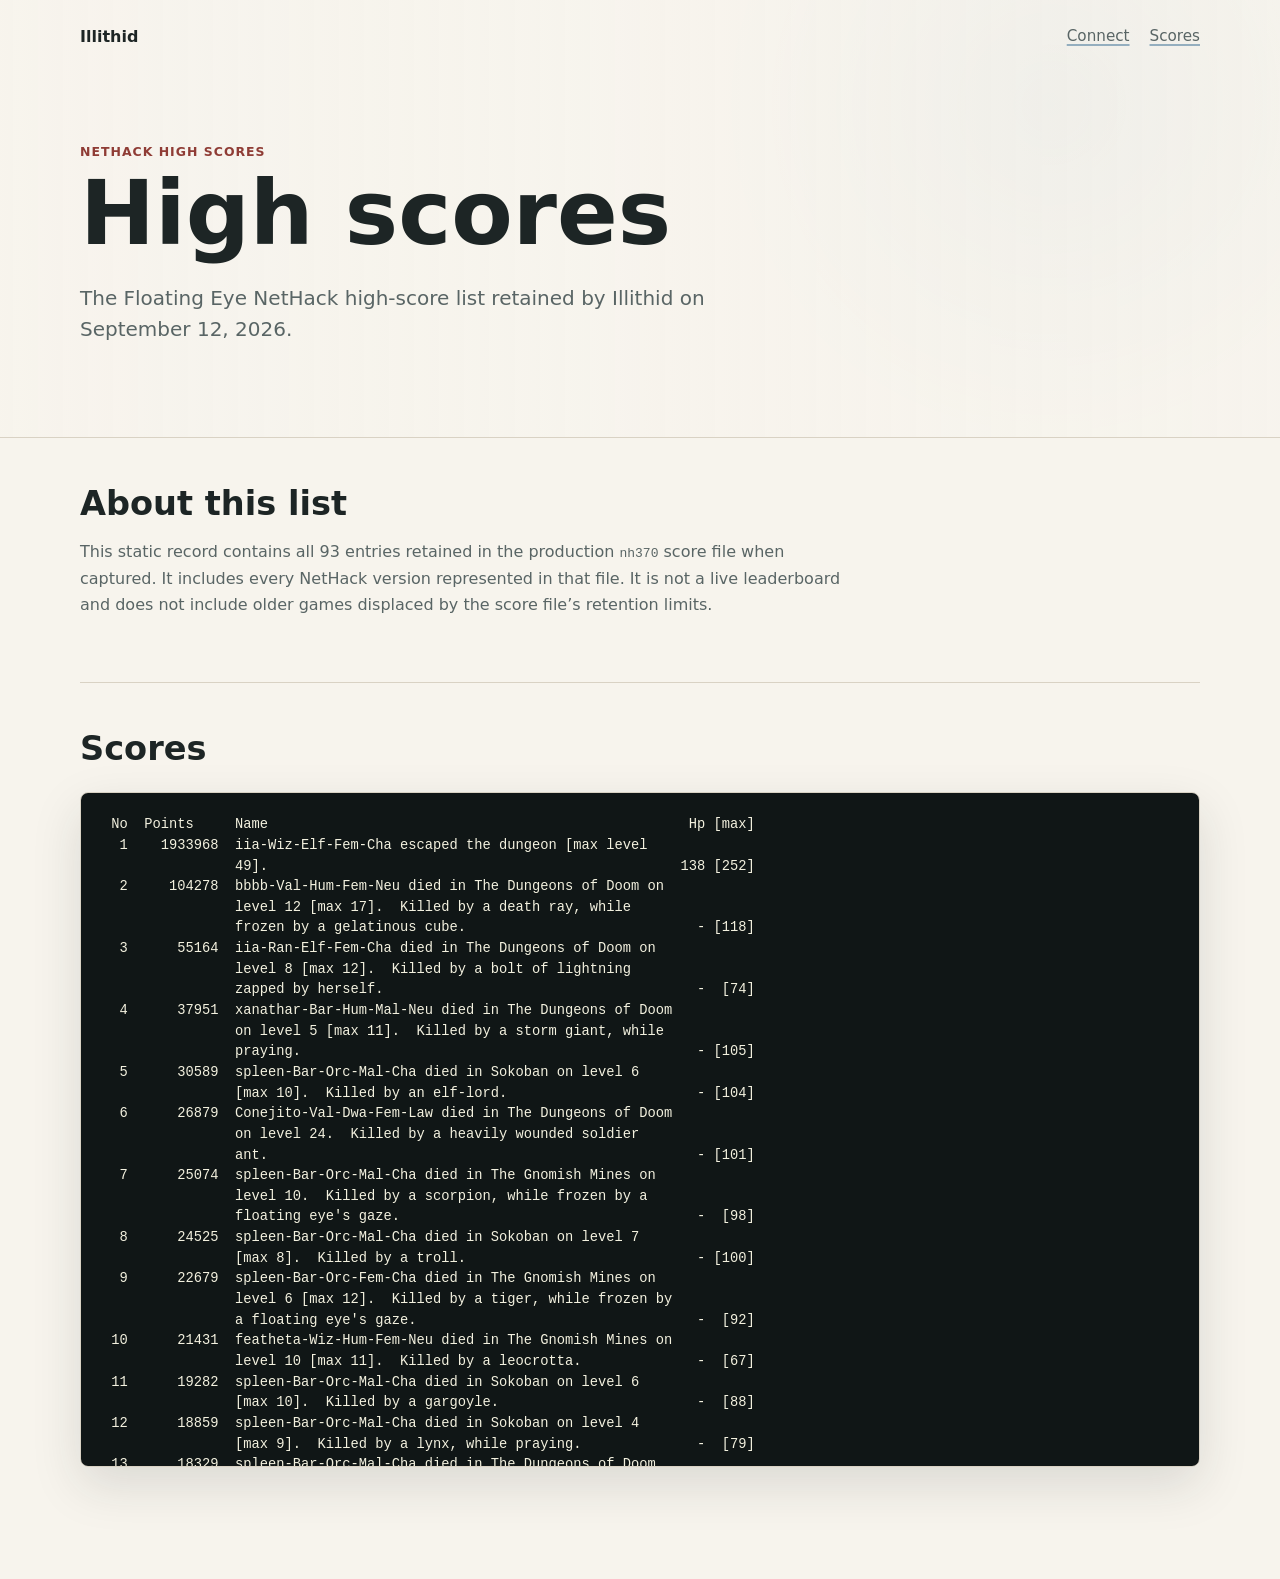
==== site/illithid.floatingeye.net/scores.html @ 94ebe271 "Add static Illithid high scores page" ====
<!DOCTYPE html>
<html lang="en">
<head>
<meta charset="utf-8"/>
<meta content="width=device-width, initial-scale=1" name="viewport"/>
<title>Illithid NetHack High Scores</title>
<meta content="The retained Floating Eye NetHack high-score list on Illithid, captured September 12, 2026." name="description"/>
<link href="https://illithid.floatingeye.net/scores.html" rel="canonical"/>
<link href="styles.css" rel="stylesheet"/>
</head>
<body>
<header class="score-header">
<nav aria-label="Primary" class="topbar">
<a class="brand" href="./">Illithid</a>
<div class="navlinks">
<a href="./#server">Connect</a>
<a aria-current="page" href="scores.html">Scores</a>
</div>
</nav>
<div class="score-intro">
<p class="eyebrow">NetHack high scores</p>
<h1>High scores</h1>
<p class="lede">The Floating Eye NetHack high-score list retained by Illithid on September 12, 2026.</p>
</div>
</header>
<main>
<section class="snapshot-note" aria-labelledby="score-note-title">
<h2 id="score-note-title">About this list</h2>
<p>This static record contains all 93 entries retained in the production <code>nh370</code> score file when captured. It includes every NetHack version represented in that file. It is not a live leaderboard and does not include older games displaced by the score file’s retention limits.</p>
</section>
<section class="score-list" aria-labelledby="score-list-title">
<h2 id="score-list-title">Scores</h2>
<pre>
 No  Points     Name                                                   Hp [max]
  1    1933968  iia-Wiz-Elf-Fem-Cha escaped the dungeon [max level
                49].                                                  138 [252]
  2     104278  bbbb-Val-Hum-Fem-Neu died in The Dungeons of Doom on
                level 12 [max 17].  Killed by a death ray, while
                frozen by a gelatinous cube.                            - [118]
  3      55164  iia-Ran-Elf-Fem-Cha died in The Dungeons of Doom on
                level 8 [max 12].  Killed by a bolt of lightning
                zapped by herself.                                      -  [74]
  4      37951  xanathar-Bar-Hum-Mal-Neu died in The Dungeons of Doom
                on level 5 [max 11].  Killed by a storm giant, while
                praying.                                                - [105]
  5      30589  spleen-Bar-Orc-Mal-Cha died in Sokoban on level 6
                [max 10].  Killed by an elf-lord.                       - [104]
  6      26879  Conejito-Val-Dwa-Fem-Law died in The Dungeons of Doom
                on level 24.  Killed by a heavily wounded soldier
                ant.                                                    - [101]
  7      25074  spleen-Bar-Orc-Mal-Cha died in The Gnomish Mines on
                level 10.  Killed by a scorpion, while frozen by a
                floating eye's gaze.                                    -  [98]
  8      24525  spleen-Bar-Orc-Mal-Cha died in Sokoban on level 7
                [max 8].  Killed by a troll.                            - [100]
  9      22679  spleen-Bar-Orc-Fem-Cha died in The Gnomish Mines on
                level 6 [max 12].  Killed by a tiger, while frozen by
                a floating eye's gaze.                                  -  [92]
 10      21431  featheta-Wiz-Hum-Fem-Neu died in The Gnomish Mines on
                level 10 [max 11].  Killed by a leocrotta.              -  [67]
 11      19282  spleen-Bar-Orc-Mal-Cha died in Sokoban on level 6
                [max 10].  Killed by a gargoyle.                        -  [88]
 12      18859  spleen-Bar-Orc-Mal-Cha died in Sokoban on level 4
                [max 9].  Killed by a lynx, while praying.              -  [79]
 13      18329  spleen-Bar-Orc-Mal-Cha died in The Dungeons of Doom
                on level 6 [max 9].  Killed by a spotted jelly.         -  [84]
 14      13980  spleen-Bar-Orc-Fem-Cha died in Sokoban on level 6
                [max 11].  Killed by a wounded giant zombie.            -  [89]
 15      13923  spleen-Bar-Orc-Mal-Cha died in Sokoban on level 4
                [max 8].  Killed by a wand.                             - [101]
 16      13870  xanathar-Wiz-Elf-Mal-Cha died in The Dungeons of Doom
                on level 9 [max 10].  Killed by a troll, while
                praying.                                                -  [55]
 17      12658  spleen-Bar-Orc-Fem-Cha died in The Dungeons of Doom
                on level 7 [max 8].  Killed by a gray unicorn.          -  [68]
 18       8013  featheta-Wiz-Hum-Fem-Neu died in The Gnomish Mines on
                level 9 [max 10].  Killed by a giant beetle, while
                frozen by a floating eye's gaze.                        -  [66]
 19       6985  xanathar-Wiz-Elf-Mal-Cha died in The Gnomish Mines on
                level 8 [max 11].  Killed by an ettin mummy, while
                moving through the air.                                 -  [55]
 20       6982  xanathar-Wiz-Elf-Mal-Cha died in The Gnomish Mines on
                level 8.  Killed by an ochre jelly.                     -  [61]
 21       6877  xanathar-Wiz-Elf-Mal-Cha died in Sokoban on level 3
                [max 8].  Killed by a rope golem.                       -  [47]
 22       6614  bbbb-Bar-Hum-Mal-Cha died in The Dungeons of Doom on
                level 7.  Killed by Yeenoghu.                           -  [91]
 23       5508  featheta-Rog-Hum-Fem-Cha died in The Dungeons of Doom
                on level 7.  Killed by a panther, while fainted from
                lack of food.                                           -  [58]
 24       5355  xanathar-Kni-Hum-Mal-Law died in The Gnomish Mines on
                level 11.  Killed by a chameleon imitating a
                salamander.                                             -  [67]
 25       5348  xanathar-Kni-Hum-Mal-Law turned to stone in The
                Gnomish Mines on level 9.  Petrified by a cockatrice.   -  [53]
 26       4870  featheta-Wiz-Hum-Fem-Neu died in The Gnomish Mines on
                level 5 [max 8].  Killed by a giant ant, while
                fainted from lack of food.                              -  [56]
 27       4828  Menche-Bar-Orc-Mal-Cha turned to stone in Sokoban on
                level 8 [max 9].  Petrified by a cockatrice corpse.     -  [79]
 28       4508  featheta-Wiz-Gno-Fem-Neu died in The Dungeons of Doom
                on level 8.  Killed by a panther.                       -  [54]
 29       4304  featheta-Rog-Hum-Fem-Cha died in The Dungeons of Doom
                on level 3 [max 6].  Killed by a large kobold, while
                frozen by a floating eye's gaze.                        -  [53]
 30       4259  featheta-Rog-Hum-Mal-Law died in The Dungeons of Doom
                on level 7 [max 8].  Killed by a rothe, while fainted
                from lack of food.                                      -  [66]
 31       3615  featheta-Wiz-Hum-Fem-Neu died in The Dungeons of Doom
                on level 7 [max 8].  Killed by a yeti.                  -  [55]
 32       3310  featheta-Rog-Hum-Fem-Cha died in The Dungeons of Doom
                on level 6 [max 8].  Killed by a soldier ant.           -  [57]
 33       3187  bbbb-Bar-Hum-Mal-Cha died in The Dungeons of Doom on
                level 4.  Killed by a giant bat.                        -  [65]
 34       2942  geegz-Sam-Hum-Mal-Law died in The Gnomish Mines on
                level 9.  Killed by a wounded lynx.                     -  [60]
 35       2924  featheta-Wiz-Hum-Fem-Neu died in The Gnomish Mines on
                level 7.  Killed by a dwarf.                            -  [44]
 36       2910  featheta-Rog-Hum-Fem-Cha died in The Dungeons of Doom
                on level 6 [max 7].  Killed by an iron piercer.         -  [45]
 37       2855  bbbb-Bar-Hum-Mal-Cha died in The Dungeons of Doom on
                level 7.  Killed by Yeenoghu.                           -  [70]
 38       2839  featheta-Wiz-Hum-Fem-Neu died in The Dungeons of Doom
                on level 6 [max 7].  Killed by a jackal, while frozen
                by a floating eye's gaze.                               -  [48]
 39       2814  featheta-Wiz-Hum-Fem-Neu died in The Dungeons of Doom
                on level 7 [max 8].  Killed by a fire ant.              -  [45]
 40       2659  featheta-Wiz-Hum-Fem-Neu died in Sokoban on level 7
                [max 9].  Killed by a winter wolf cub.                  -  [43]
 41       2570  xanathar-Val-Hum-Fem-Law died in The Gnomish Mines on
                level 8.  Killed by a leprechaun, while fainted from
                lack of food.                                           -  [52]
 42       2491  Menche-Sam-Hum-Mal-Law choked on his food in Sokoban
                on level 5 [max 7].  Choked on a Woodland-elf corpse.   -  [59]
 43       2485  xanathar-Mon-Hum-Mal-Neu died in The Dungeons of Doom
                on level 6.  Killed by a blue jelly.                    -  [41]
 44       2414  bbbb-Bar-Hum-Mal-Cha died in The Dungeons of Doom on
                level 7.  Killed by a soldier ant.                      -  [72]
 45       2347  featheta-Wiz-Hum-Fem-Neu died in The Gnomish Mines on
                level 5 [max 6].  Killed by an Uruk-hai.                -  [62]
 46       1804  choedev-Tou-Hum-Mal-Neu died in The Dungeons of Doom
                on level 3.  Killed by a flint stone.                   -  [12]
 47       1698  spleen-Rog-Orc-Fem-Cha died in Sokoban on level 5
                [max 7].  Killed by a wounded crocodile.                -  [52]
 48       1428  olivia-Val-Hum-Fem-Neu died in The Gnomish Mines on
                level 4.  Killed by an arrow.                           -  [48]
 49       1411  featheta-Val-Hum-Fem-Law died in The Dungeons of Doom
                on level 7.  Killed by a werewolf.                      -  [47]
 50       1114  featheta-Rog-Hum-Fem-Cha died in The Dungeons of Doom
                on level 7.  Killed by a hill orc.                      -  [31]
 51       1105  featheta-Rog-Hum-Fem-Cha died in The Dungeons of Doom
                on level 5.  Killed by a killer bee.                    -  [36]
 52       1067  xanathar-Bar-Hum-Mal-Neu died in The Dungeons of Doom
                on level 5.  Killed by a gnome lady.                    -  [40]
 53       1030  spleen-Cav-Gno-Mal-Neu died in The Dungeons of Doom
                on level 5.  Killed by a bugbear, while fainted from
                lack of food.                                           -  [45]
 54        962  bbbb-Bar-Hum-Mal-Neu died in The Dungeons of Doom on
                level 5.  Killed by a giant bat.                        -  [38]
 55        797  featheta-Val-Hum-Fem-Law died in The Dungeons of Doom
                on level 7 [max 8].  Killed by a werewolf.              -  [47]
 56        794  spleen-Cav-Gno-Mal-Neu died in The Gnomish Mines on
                level 7.  Killed by a wand.                             -  [31]
 57        687  bbbb-Bar-Hum-Mal-Cha quit in The Dungeons of Doom on
                level 4.                                               39  [47]
 58        631  xanathar-Wiz-Elf-Mal-Cha died in The Dungeons of Doom
                on level 4 [max 5].  Killed by a pony.                  -  [29]
 59        597  featheta-Rog-Hum-Fem-Cha died in The Dungeons of Doom
                on level 5.  Killed by a killer bee.                    -  [23]
 60        596  featheta-Rog-Hum-Fem-Cha died in The Dungeons of Doom
                on level 4.  Killed by a giant bat.                     -  [26]
 61        565  xanathar-Kni-Hum-Mal-Law died in The Dungeons of Doom
                on level 2 [max 3].  Killed by a
                hallucinogen-distorted giant mimic.                     -  [26]
 62        554  featheta-Rog-Hum-Fem-Cha died in The Dungeons of Doom
                on level 3.  Killed by a giant bat, while praying.      -  [25]
 63        535  Akolade-Ran-Elf-Fem-Cha died in The Dungeons of Doom
                on level 3 [max 6].  Killed by an uninjured invisible
                hobbit.                                                 -  [24]
 64        501  Libby-Val-Hum-Fem-Law died in The Dungeons of Doom on
                level 5.  Killed by a cave spider, while sleeping.      -  [27]
 65        446  Blightor-Cav-Hum-Mal-Law died in The Dungeons of Doom
                on level 5.  Killed by an uninjured goblin.             -  [32]
 66        414  xanathar-Bar-Orc-Mal-Cha died in The Dungeons of Doom
                on level 3.  Killed by a dwarf zombie.                  -  [31]
 67        374  Libby-Val-Hum-Fem-Law died in The Dungeons of Doom on
                level 5.  Killed by a grid bug, while frozen by a
                floating eye's gaze.                                    -  [23]
 68        321  bbbb-Bar-Hum-Mal-Cha quit in The Dungeons of Doom on
                level 2.                                               36  [36]
 69        317  xanathar-Kni-Hum-Mal-Law died in The Dungeons of Doom
                on level 3 [max 4].  Killed by an iron ball
                collision.                                              -  [24]
 70        299  Triline-Sam-Hum-Mal-Law died in The Dungeons of Doom
                on level 3 [max 4].  Killed by a giant rat, while
                fainted from lack of food.                              -  [22]
 71        291  olivia-Val-Hum-Fem-Neu died in The Gnomish Mines on
                level 3.  Killed by an iron ball collision.             -  [24]
 72        282  iia-Tou-Hum-Mal-Neu died in The Dungeons of Doom on
                level 3 [max 4].  Killed by a gas spore's explosion.    -  [14]
 73        276  Menche-Sam-Hum-Mal-Law died in The Gnomish Mines on
                level 4.  Killed by a fox, while sleeping.              -  [15]
 74        274  Libby-Val-Hum-Fem-Law died in The Dungeons of Doom on
                level 4.  Killed by a wand.                             -  [26]
 75        266  spleen-Kni-Hum-Mal-Law died in The Dungeons of Doom
                on level 4.  Killed by a wererat.                       -  [24]
 76        235  xanathar-Kni-Hum-Mal-Law died in The Dungeons of Doom
                on level 2 [max 3].  Killed by tumbling down a flight
                of stairs.                                              -  [17]
 77        225  Penpen-Wiz-Hum-Mal-Neu died in The Dungeons of Doom
                on level 2 [max 3].  Killed by a sewer rat.             -  [17]
 78        204  spleen-Rog-Orc-Mal-Cha died in The Dungeons of Doom
                on level 3.  Killed by a bat.                           -  [11]
 79        173  xanathar-Wiz-Elf-Mal-Cha died in The Gnomish Mines on
                level 3.  Killed by a gnome lord.                       -  [11]
 80        156  Akolade-Bar-Hum-Mal-Cha died in The Dungeons of Doom
                on level 2.  Killed by a jackal.                        -  [25]
 81        143  spleen-Rog-Orc-Mal-Cha died in The Dungeons of Doom
                on level 3.  Killed by a giant mimic.                   -  [11]
 82        141  iia-Tou-Hum-Fem-Neu died in The Gnomish Mines on
                level 3.  Killed by a bolt of fire zapped by a gnome.   -  [10]
 83        114  KoopaTheQu-Val-Dwa-Fem-Law quit in The Dungeons of
                Doom on level 2.                                       18  [18]
 84        104  sopa-Sam-Hum-Mal-Law died in The Dungeons of Doom on
                level 2.  Killed by a wand.                             -  [15]
 85         99  geegz-Sam-Hum-Mal-Law died in The Dungeons of Doom on
                level 2.  Killed by a water moccasin.                   -  [15]
 86         38  TraagTheEl-Arc-Hum-Mal-Neu quit in The Tutorial on
                level 1.                                               13  [13]
 87         38  Alc-Val-Hum-Fem-Law quit in The Tutorial on level 1.   16  [16]
 88         36  lukas337-Kni-Hum-Mal-Law died in The Dungeons of Doom
                on level 1.  Killed by a newt.                          -  [16]
 89         34  KoopaTheQu-Val-Dwa-Fem-Law quit in The Dungeons of
                Doom on level 1.                                       18  [18]
 90          9  Akolade-Bar-Orc-Mal-Cha quit in The Dungeons of Doom
                on level 1.                                            15  [15]
 91          6  Triline-Pri-Hum-Fem-Law escaped the dungeon
                [max level 1].                                         14  [14]
 92          4  featheta-Ran-Orc-Fem-Cha escaped the dungeon
                [max level 1].                                         14  [14]
 93          3  root-Val-Hum-Fem-Law quit in The Dungeons of Doom on
                level 1.                                               10  [16]
</pre>
</section>
</main>
</body>
</html>
---- site/illithid.floatingeye.net/styles.css ----
:root {
  color-scheme: light;
  --ink: #1d2525;
  --muted: #596565;
  --paper: #f7f4ed;
  --panel: #fffdf8;
  --rule: #d9d2c4;
  --green: #2f6b4f;
  --blue: #235d8a;
  --red: #8f3c35;
  --gold: #b08a32;
  --ier: #7b506f;
  --pancakes: #2f6b4f;
  --nethack: #235d8a;
  --shadow: 0 18px 50px rgba(29, 37, 37, 0.13);
  font-family:
    ui-sans-serif,
    system-ui,
    -apple-system,
    BlinkMacSystemFont,
    "Segoe UI",
    sans-serif;
}

* {
  box-sizing: border-box;
}

body {
  margin: 0;
  background: var(--paper);
  color: var(--ink);
}

a {
  color: inherit;
  text-decoration-color: rgba(35, 93, 138, 0.45);
  text-decoration-thickness: 2px;
  text-underline-offset: 0.2em;
}

a:hover {
  color: var(--blue);
  text-decoration-color: currentColor;
}

.masthead {
  min-height: 88vh;
  display: flex;
  flex-direction: column;
  border-bottom: 1px solid var(--rule);
  background:
    linear-gradient(90deg, rgba(247, 244, 237, 0.96), rgba(247, 244, 237, 0.76)),
    radial-gradient(circle at 82% 24%, rgba(176, 138, 50, 0.2), transparent 28%),
    var(--paper);
}

.compact-masthead {
  min-height: 58vh;
}

.topbar {
  width: min(1120px, calc(100% - 40px));
  margin: 0 auto;
  min-height: 72px;
  display: flex;
  align-items: center;
  justify-content: space-between;
  gap: 24px;
}

.brand {
  font-weight: 800;
  text-decoration: none;
  letter-spacing: 0;
}

.navlinks {
  display: flex;
  align-items: center;
  gap: 20px;
  color: var(--muted);
  font-size: 0.95rem;
}

.hero {
  width: min(1120px, calc(100% - 40px));
  margin: auto;
  padding: 48px 0 80px;
  display: grid;
  grid-template-columns: minmax(0, 1fr) minmax(260px, 425px);
  align-items: center;
  gap: 56px;
}

.compact-hero {
  padding-bottom: 56px;
}

.hero-copy {
  max-width: 700px;
}

.eyebrow {
  margin: 0 0 12px;
  color: var(--red);
  font-size: 0.78rem;
  font-weight: 800;
  letter-spacing: 0.08em;
  text-transform: uppercase;
}

h1,
h2,
h3,
p {
  overflow-wrap: anywhere;
}

h1 {
  margin: 0;
  font-size: clamp(3rem, 8vw, 6.8rem);
  line-height: 0.94;
  letter-spacing: 0;
}

h2 {
  margin: 0;
  font-size: 2.1rem;
  line-height: 1.1;
  letter-spacing: 0;
}

h3 {
  margin: 0 0 12px;
  font-size: 1.28rem;
  letter-spacing: 0;
}

.lede {
  max-width: 650px;
  margin: 28px 0;
  color: var(--muted);
  font-size: 1.25rem;
  line-height: 1.55;
}

.terminal-line {
  width: fit-content;
  max-width: 100%;
  display: flex;
  gap: 10px;
  align-items: center;
  padding: 14px 18px;
  border: 1px solid #1d2525;
  background: #101616;
  color: #f3f1df;
  box-shadow: var(--shadow);
  font-size: 1rem;
  overflow-x: auto;
}

.terminal-line span {
  color: #7ecb95;
  font-weight: 800;
}

.terminal-line code {
  white-space: nowrap;
}

.hero-image {
  width: 100%;
  height: auto;
  filter: drop-shadow(0 18px 34px rgba(29, 37, 37, 0.18));
}

main {
  width: min(1120px, calc(100% - 40px));
  margin: 0 auto;
}

.score-header {
  border-bottom: 1px solid var(--rule);
  background:
    linear-gradient(90deg, rgba(247, 244, 237, 0.96), rgba(247, 244, 237, 0.76)),
    radial-gradient(circle at 82% 24%, rgba(35, 93, 138, 0.16), transparent 30%),
    var(--paper);
}

.score-intro {
  width: min(1120px, calc(100% - 40px));
  margin: 0 auto;
  padding: 72px 0 64px;
}

.score-intro h1 {
  font-size: clamp(2.8rem, 7vw, 5.8rem);
}

.snapshot-note,
.score-list {
  padding: 48px 0;
}

.snapshot-note {
  border-bottom: 1px solid var(--rule);
}

.snapshot-note > p {
  max-width: 780px;
  color: var(--muted);
  line-height: 1.65;
}

.score-list pre {
  max-height: 75vh;
  margin: 24px 0 64px;
  padding: 22px;
  overflow: auto;
  border: 1px solid var(--rule);
  border-radius: 8px;
  background: #101616;
  color: #f3f1df;
  box-shadow: var(--shadow);
  font-size: 0.86rem;
  line-height: 1.5;
}

.status-band {
  display: grid;
  grid-template-columns: repeat(3, minmax(0, 1fr));
  gap: 1px;
  margin: -38px 0 56px;
  border: 1px solid var(--rule);
  background: var(--rule);
  box-shadow: var(--shadow);
}

.status-band div {
  min-height: 86px;
  padding: 18px 20px;
  background: var(--panel);
}

.label,
.repo-meta {
  display: block;
  color: var(--muted);
  font-size: 0.82rem;
  font-weight: 700;
  text-transform: uppercase;
}

.label {
  margin-bottom: 8px;
}

.content-section {
  padding: 32px 0 64px;
}

.section-heading {
  margin-bottom: 24px;
}

.project-grid {
  display: grid;
  grid-template-columns: repeat(2, minmax(0, 1fr));
  gap: 18px;
}

.project-card {
  min-height: 210px;
  display: flex;
  flex-direction: column;
  justify-content: space-between;
  gap: 18px;
  padding: 22px;
  border: 1px solid var(--rule);
  border-radius: 8px;
  background: var(--panel);
}

.small-card-grid {
  grid-template-columns: repeat(auto-fit, minmax(220px, 1fr));
}

.small-card {
  min-height: 180px;
  gap: 16px;
  padding: 18px;
}

.small-card h3 {
  margin-bottom: 8px;
  font-size: 1.08rem;
}

.small-card p {
  font-size: 0.94rem;
  line-height: 1.45;
}

.project-card-primary {
  border-top: 6px solid var(--green);
}

.category-ier {
  border-top: 6px solid var(--ier);
  background: linear-gradient(180deg, rgba(123, 80, 111, 0.1), var(--panel) 46%);
}

.category-pancakes {
  border-top: 6px solid var(--pancakes);
  background: linear-gradient(180deg, rgba(47, 107, 79, 0.1), var(--panel) 46%);
}

.category-nethack {
  border-top: 6px solid var(--nethack);
  background: linear-gradient(180deg, rgba(35, 93, 138, 0.1), var(--panel) 46%);
}

.category-ier .repo-meta {
  color: var(--ier);
}

.category-pancakes .repo-meta {
  color: var(--pancakes);
}

.category-nethack .repo-meta {
  color: var(--nethack);
}

.project-card p {
  margin: 0;
  color: var(--muted);
  line-height: 1.55;
}

.project-card .repo-meta {
  margin-bottom: 14px;
  color: var(--blue);
}

.project-card a {
  width: fit-content;
  font-weight: 800;
}

.pending-link {
  width: fit-content;
  color: var(--muted);
  font-weight: 800;
}

.link-row {
  display: flex;
  flex-wrap: wrap;
  gap: 16px;
}

.split-section {
  display: grid;
  grid-template-columns: 0.8fr 1.2fr;
  gap: 40px;
  border-top: 1px solid var(--rule);
}

.split-section p:last-child {
  margin: 0;
  color: var(--muted);
  font-size: 1.1rem;
  line-height: 1.7;
}

@media (max-width: 760px) {
  .masthead {
    min-height: auto;
  }

  .topbar {
    min-height: 86px;
    align-items: flex-start;
    flex-direction: column;
    justify-content: center;
  }

  .navlinks {
    width: 100%;
    gap: 14px;
    overflow-x: auto;
    padding-bottom: 4px;
  }

  .hero,
  .split-section {
    grid-template-columns: 1fr;
  }

  .hero {
    gap: 32px;
    padding: 34px 0 68px;
  }

  .hero-image {
    max-width: 360px;
  }

  .status-band,
  .project-grid {
    grid-template-columns: 1fr;
  }

  .status-band {
    margin-top: -24px;
  }
}
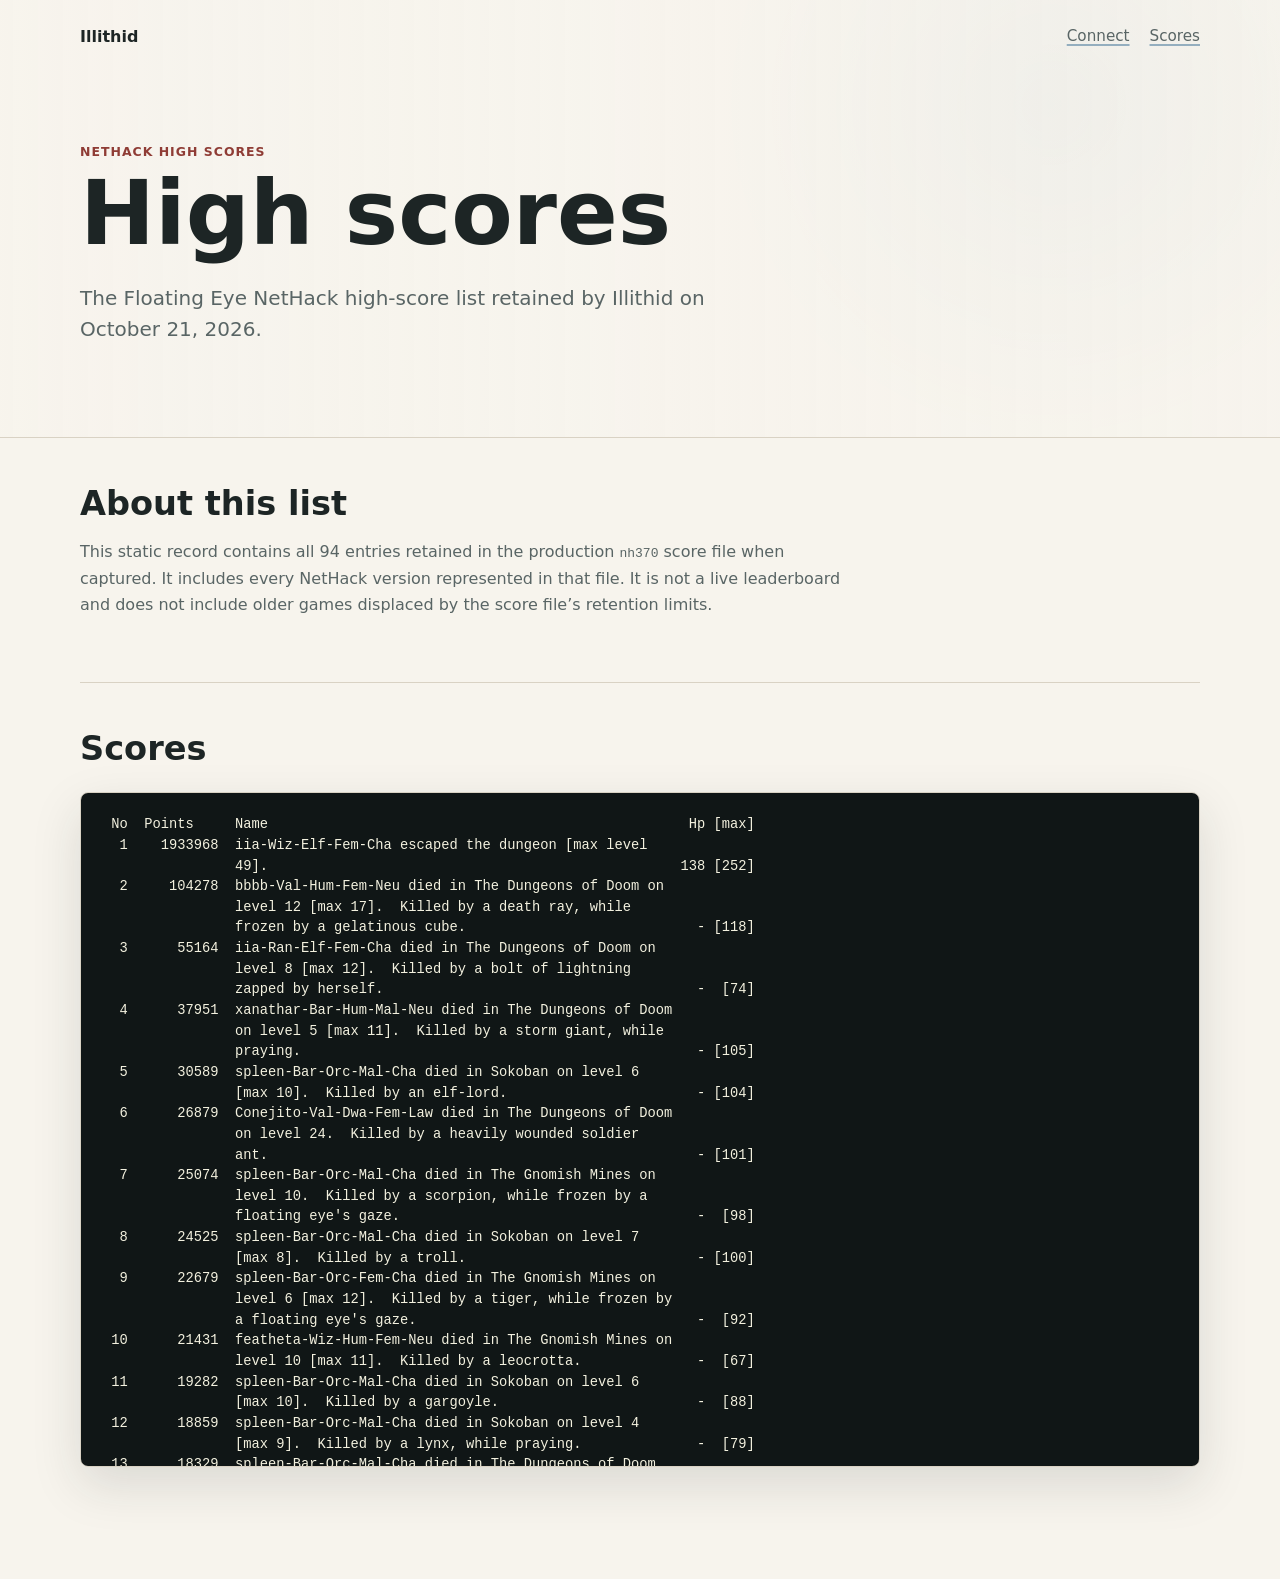
==== commit 75d6ed36: "Refresh Illithid scores and record final 3.7 build Publish the October 21 score snapshot, record the" ====
--- a/site/illithid.floatingeye.net/scores.html
+++ b/site/illithid.floatingeye.net/scores.html
@@ -4,7 +4,7 @@
 <meta charset="utf-8"/>
 <meta content="width=device-width, initial-scale=1" name="viewport"/>
 <title>Illithid NetHack High Scores</title>
-<meta content="The retained Floating Eye NetHack high-score list on Illithid, captured September 12, 2026." name="description"/>
+<meta content="The retained Floating Eye NetHack high-score list on Illithid, captured October 21, 2026." name="description"/>
 <link href="https://illithid.floatingeye.net/scores.html" rel="canonical"/>
 <link href="styles.css" rel="stylesheet"/>
 </head>
@@ -20,13 +20,13 @@
 <div class="score-intro">
 <p class="eyebrow">NetHack high scores</p>
 <h1>High scores</h1>
-<p class="lede">The Floating Eye NetHack high-score list retained by Illithid on September 12, 2026.</p>
+<p class="lede">The Floating Eye NetHack high-score list retained by Illithid on October 21, 2026.</p>
 </div>
 </header>
 <main>
 <section class="snapshot-note" aria-labelledby="score-note-title">
 <h2 id="score-note-title">About this list</h2>
-<p>This static record contains all 93 entries retained in the production <code>nh370</code> score file when captured. It includes every NetHack version represented in that file. It is not a live leaderboard and does not include older games displaced by the score file’s retention limits.</p>
+<p>This static record contains all 94 entries retained in the production <code>nh370</code> score file when captured. It includes every NetHack version represented in that file. It is not a live leaderboard and does not include older games displaced by the score file’s retention limits.</p>
 </section>
 <section class="score-list" aria-labelledby="score-list-title">
 <h2 id="score-list-title">Scores</h2>
@@ -114,131 +114,133 @@
                 level 4.  Killed by a giant bat.                        -  [65]
  34       2942  geegz-Sam-Hum-Mal-Law died in The Gnomish Mines on
                 level 9.  Killed by a wounded lynx.                     -  [60]
- 35       2924  featheta-Wiz-Hum-Fem-Neu died in The Gnomish Mines on
+ 35       2942  iia-Tou-Hum-Fem-Neu died in Sokoban on level 5
+                [max 8].  Killed by a soldier ant.                      -  [45]
+ 36       2924  featheta-Wiz-Hum-Fem-Neu died in The Gnomish Mines on
                 level 7.  Killed by a dwarf.                            -  [44]
- 36       2910  featheta-Rog-Hum-Fem-Cha died in The Dungeons of Doom
+ 37       2910  featheta-Rog-Hum-Fem-Cha died in The Dungeons of Doom
                 on level 6 [max 7].  Killed by an iron piercer.         -  [45]
- 37       2855  bbbb-Bar-Hum-Mal-Cha died in The Dungeons of Doom on
+ 38       2855  bbbb-Bar-Hum-Mal-Cha died in The Dungeons of Doom on
                 level 7.  Killed by Yeenoghu.                           -  [70]
- 38       2839  featheta-Wiz-Hum-Fem-Neu died in The Dungeons of Doom
+ 39       2839  featheta-Wiz-Hum-Fem-Neu died in The Dungeons of Doom
                 on level 6 [max 7].  Killed by a jackal, while frozen
                 by a floating eye's gaze.                               -  [48]
- 39       2814  featheta-Wiz-Hum-Fem-Neu died in The Dungeons of Doom
+ 40       2814  featheta-Wiz-Hum-Fem-Neu died in The Dungeons of Doom
                 on level 7 [max 8].  Killed by a fire ant.              -  [45]
- 40       2659  featheta-Wiz-Hum-Fem-Neu died in Sokoban on level 7
+ 41       2659  featheta-Wiz-Hum-Fem-Neu died in Sokoban on level 7
                 [max 9].  Killed by a winter wolf cub.                  -  [43]
- 41       2570  xanathar-Val-Hum-Fem-Law died in The Gnomish Mines on
+ 42       2570  xanathar-Val-Hum-Fem-Law died in The Gnomish Mines on
                 level 8.  Killed by a leprechaun, while fainted from
                 lack of food.                                           -  [52]
- 42       2491  Menche-Sam-Hum-Mal-Law choked on his food in Sokoban
+ 43       2491  Menche-Sam-Hum-Mal-Law choked on his food in Sokoban
                 on level 5 [max 7].  Choked on a Woodland-elf corpse.   -  [59]
- 43       2485  xanathar-Mon-Hum-Mal-Neu died in The Dungeons of Doom
+ 44       2485  xanathar-Mon-Hum-Mal-Neu died in The Dungeons of Doom
                 on level 6.  Killed by a blue jelly.                    -  [41]
- 44       2414  bbbb-Bar-Hum-Mal-Cha died in The Dungeons of Doom on
+ 45       2414  bbbb-Bar-Hum-Mal-Cha died in The Dungeons of Doom on
                 level 7.  Killed by a soldier ant.                      -  [72]
- 45       2347  featheta-Wiz-Hum-Fem-Neu died in The Gnomish Mines on
+ 46       2347  featheta-Wiz-Hum-Fem-Neu died in The Gnomish Mines on
                 level 5 [max 6].  Killed by an Uruk-hai.                -  [62]
- 46       1804  choedev-Tou-Hum-Mal-Neu died in The Dungeons of Doom
+ 47       1804  choedev-Tou-Hum-Mal-Neu died in The Dungeons of Doom
                 on level 3.  Killed by a flint stone.                   -  [12]
- 47       1698  spleen-Rog-Orc-Fem-Cha died in Sokoban on level 5
+ 48       1698  spleen-Rog-Orc-Fem-Cha died in Sokoban on level 5
                 [max 7].  Killed by a wounded crocodile.                -  [52]
- 48       1428  olivia-Val-Hum-Fem-Neu died in The Gnomish Mines on
+ 49       1428  olivia-Val-Hum-Fem-Neu died in The Gnomish Mines on
                 level 4.  Killed by an arrow.                           -  [48]
- 49       1411  featheta-Val-Hum-Fem-Law died in The Dungeons of Doom
+ 50       1411  featheta-Val-Hum-Fem-Law died in The Dungeons of Doom
                 on level 7.  Killed by a werewolf.                      -  [47]
- 50       1114  featheta-Rog-Hum-Fem-Cha died in The Dungeons of Doom
+ 51       1114  featheta-Rog-Hum-Fem-Cha died in The Dungeons of Doom
                 on level 7.  Killed by a hill orc.                      -  [31]
- 51       1105  featheta-Rog-Hum-Fem-Cha died in The Dungeons of Doom
+ 52       1105  featheta-Rog-Hum-Fem-Cha died in The Dungeons of Doom
                 on level 5.  Killed by a killer bee.                    -  [36]
- 52       1067  xanathar-Bar-Hum-Mal-Neu died in The Dungeons of Doom
+ 53       1067  xanathar-Bar-Hum-Mal-Neu died in The Dungeons of Doom
                 on level 5.  Killed by a gnome lady.                    -  [40]
- 53       1030  spleen-Cav-Gno-Mal-Neu died in The Dungeons of Doom
+ 54       1030  spleen-Cav-Gno-Mal-Neu died in The Dungeons of Doom
                 on level 5.  Killed by a bugbear, while fainted from
                 lack of food.                                           -  [45]
- 54        962  bbbb-Bar-Hum-Mal-Neu died in The Dungeons of Doom on
+ 55        962  bbbb-Bar-Hum-Mal-Neu died in The Dungeons of Doom on
                 level 5.  Killed by a giant bat.                        -  [38]
- 55        797  featheta-Val-Hum-Fem-Law died in The Dungeons of Doom
+ 56        797  featheta-Val-Hum-Fem-Law died in The Dungeons of Doom
                 on level 7 [max 8].  Killed by a werewolf.              -  [47]
- 56        794  spleen-Cav-Gno-Mal-Neu died in The Gnomish Mines on
+ 57        794  spleen-Cav-Gno-Mal-Neu died in The Gnomish Mines on
                 level 7.  Killed by a wand.                             -  [31]
- 57        687  bbbb-Bar-Hum-Mal-Cha quit in The Dungeons of Doom on
+ 58        687  bbbb-Bar-Hum-Mal-Cha quit in The Dungeons of Doom on
                 level 4.                                               39  [47]
- 58        631  xanathar-Wiz-Elf-Mal-Cha died in The Dungeons of Doom
+ 59        631  xanathar-Wiz-Elf-Mal-Cha died in The Dungeons of Doom
                 on level 4 [max 5].  Killed by a pony.                  -  [29]
- 59        597  featheta-Rog-Hum-Fem-Cha died in The Dungeons of Doom
+ 60        597  featheta-Rog-Hum-Fem-Cha died in The Dungeons of Doom
                 on level 5.  Killed by a killer bee.                    -  [23]
- 60        596  featheta-Rog-Hum-Fem-Cha died in The Dungeons of Doom
+ 61        596  featheta-Rog-Hum-Fem-Cha died in The Dungeons of Doom
                 on level 4.  Killed by a giant bat.                     -  [26]
- 61        565  xanathar-Kni-Hum-Mal-Law died in The Dungeons of Doom
+ 62        565  xanathar-Kni-Hum-Mal-Law died in The Dungeons of Doom
                 on level 2 [max 3].  Killed by a
                 hallucinogen-distorted giant mimic.                     -  [26]
- 62        554  featheta-Rog-Hum-Fem-Cha died in The Dungeons of Doom
+ 63        554  featheta-Rog-Hum-Fem-Cha died in The Dungeons of Doom
                 on level 3.  Killed by a giant bat, while praying.      -  [25]
- 63        535  Akolade-Ran-Elf-Fem-Cha died in The Dungeons of Doom
+ 64        535  Akolade-Ran-Elf-Fem-Cha died in The Dungeons of Doom
                 on level 3 [max 6].  Killed by an uninjured invisible
                 hobbit.                                                 -  [24]
- 64        501  Libby-Val-Hum-Fem-Law died in The Dungeons of Doom on
+ 65        501  Libby-Val-Hum-Fem-Law died in The Dungeons of Doom on
                 level 5.  Killed by a cave spider, while sleeping.      -  [27]
- 65        446  Blightor-Cav-Hum-Mal-Law died in The Dungeons of Doom
+ 66        446  Blightor-Cav-Hum-Mal-Law died in The Dungeons of Doom
                 on level 5.  Killed by an uninjured goblin.             -  [32]
- 66        414  xanathar-Bar-Orc-Mal-Cha died in The Dungeons of Doom
+ 67        414  xanathar-Bar-Orc-Mal-Cha died in The Dungeons of Doom
                 on level 3.  Killed by a dwarf zombie.                  -  [31]
- 67        374  Libby-Val-Hum-Fem-Law died in The Dungeons of Doom on
+ 68        374  Libby-Val-Hum-Fem-Law died in The Dungeons of Doom on
                 level 5.  Killed by a grid bug, while frozen by a
                 floating eye's gaze.                                    -  [23]
- 68        321  bbbb-Bar-Hum-Mal-Cha quit in The Dungeons of Doom on
+ 69        321  bbbb-Bar-Hum-Mal-Cha quit in The Dungeons of Doom on
                 level 2.                                               36  [36]
- 69        317  xanathar-Kni-Hum-Mal-Law died in The Dungeons of Doom
+ 70        317  xanathar-Kni-Hum-Mal-Law died in The Dungeons of Doom
                 on level 3 [max 4].  Killed by an iron ball
                 collision.                                              -  [24]
- 70        299  Triline-Sam-Hum-Mal-Law died in The Dungeons of Doom
+ 71        299  Triline-Sam-Hum-Mal-Law died in The Dungeons of Doom
                 on level 3 [max 4].  Killed by a giant rat, while
                 fainted from lack of food.                              -  [22]
- 71        291  olivia-Val-Hum-Fem-Neu died in The Gnomish Mines on
+ 72        291  olivia-Val-Hum-Fem-Neu died in The Gnomish Mines on
                 level 3.  Killed by an iron ball collision.             -  [24]
- 72        282  iia-Tou-Hum-Mal-Neu died in The Dungeons of Doom on
+ 73        282  iia-Tou-Hum-Mal-Neu died in The Dungeons of Doom on
                 level 3 [max 4].  Killed by a gas spore's explosion.    -  [14]
- 73        276  Menche-Sam-Hum-Mal-Law died in The Gnomish Mines on
+ 74        276  Menche-Sam-Hum-Mal-Law died in The Gnomish Mines on
                 level 4.  Killed by a fox, while sleeping.              -  [15]
- 74        274  Libby-Val-Hum-Fem-Law died in The Dungeons of Doom on
+ 75        274  Libby-Val-Hum-Fem-Law died in The Dungeons of Doom on
                 level 4.  Killed by a wand.                             -  [26]
- 75        266  spleen-Kni-Hum-Mal-Law died in The Dungeons of Doom
+ 76        266  spleen-Kni-Hum-Mal-Law died in The Dungeons of Doom
                 on level 4.  Killed by a wererat.                       -  [24]
- 76        235  xanathar-Kni-Hum-Mal-Law died in The Dungeons of Doom
+ 77        235  xanathar-Kni-Hum-Mal-Law died in The Dungeons of Doom
                 on level 2 [max 3].  Killed by tumbling down a flight
                 of stairs.                                              -  [17]
- 77        225  Penpen-Wiz-Hum-Mal-Neu died in The Dungeons of Doom
+ 78        225  Penpen-Wiz-Hum-Mal-Neu died in The Dungeons of Doom
                 on level 2 [max 3].  Killed by a sewer rat.             -  [17]
- 78        204  spleen-Rog-Orc-Mal-Cha died in The Dungeons of Doom
+ 79        204  spleen-Rog-Orc-Mal-Cha died in The Dungeons of Doom
                 on level 3.  Killed by a bat.                           -  [11]
- 79        173  xanathar-Wiz-Elf-Mal-Cha died in The Gnomish Mines on
+ 80        173  xanathar-Wiz-Elf-Mal-Cha died in The Gnomish Mines on
                 level 3.  Killed by a gnome lord.                       -  [11]
- 80        156  Akolade-Bar-Hum-Mal-Cha died in The Dungeons of Doom
+ 81        156  Akolade-Bar-Hum-Mal-Cha died in The Dungeons of Doom
                 on level 2.  Killed by a jackal.                        -  [25]
- 81        143  spleen-Rog-Orc-Mal-Cha died in The Dungeons of Doom
+ 82        143  spleen-Rog-Orc-Mal-Cha died in The Dungeons of Doom
                 on level 3.  Killed by a giant mimic.                   -  [11]
- 82        141  iia-Tou-Hum-Fem-Neu died in The Gnomish Mines on
+ 83        141  iia-Tou-Hum-Fem-Neu died in The Gnomish Mines on
                 level 3.  Killed by a bolt of fire zapped by a gnome.   -  [10]
- 83        114  KoopaTheQu-Val-Dwa-Fem-Law quit in The Dungeons of
+ 84        114  KoopaTheQu-Val-Dwa-Fem-Law quit in The Dungeons of
                 Doom on level 2.                                       18  [18]
- 84        104  sopa-Sam-Hum-Mal-Law died in The Dungeons of Doom on
+ 85        104  sopa-Sam-Hum-Mal-Law died in The Dungeons of Doom on
                 level 2.  Killed by a wand.                             -  [15]
- 85         99  geegz-Sam-Hum-Mal-Law died in The Dungeons of Doom on
+ 86         99  geegz-Sam-Hum-Mal-Law died in The Dungeons of Doom on
                 level 2.  Killed by a water moccasin.                   -  [15]
- 86         38  TraagTheEl-Arc-Hum-Mal-Neu quit in The Tutorial on
+ 87         38  TraagTheEl-Arc-Hum-Mal-Neu quit in The Tutorial on
                 level 1.                                               13  [13]
- 87         38  Alc-Val-Hum-Fem-Law quit in The Tutorial on level 1.   16  [16]
- 88         36  lukas337-Kni-Hum-Mal-Law died in The Dungeons of Doom
+ 88         38  Alc-Val-Hum-Fem-Law quit in The Tutorial on level 1.   16  [16]
+ 89         36  lukas337-Kni-Hum-Mal-Law died in The Dungeons of Doom
                 on level 1.  Killed by a newt.                          -  [16]
- 89         34  KoopaTheQu-Val-Dwa-Fem-Law quit in The Dungeons of
+ 90         34  KoopaTheQu-Val-Dwa-Fem-Law quit in The Dungeons of
                 Doom on level 1.                                       18  [18]
- 90          9  Akolade-Bar-Orc-Mal-Cha quit in The Dungeons of Doom
+ 91          9  Akolade-Bar-Orc-Mal-Cha quit in The Dungeons of Doom
                 on level 1.                                            15  [15]
- 91          6  Triline-Pri-Hum-Fem-Law escaped the dungeon
+ 92          6  Triline-Pri-Hum-Fem-Law escaped the dungeon
                 [max level 1].                                         14  [14]
- 92          4  featheta-Ran-Orc-Fem-Cha escaped the dungeon
+ 93          4  featheta-Ran-Orc-Fem-Cha escaped the dungeon
                 [max level 1].                                         14  [14]
- 93          3  root-Val-Hum-Fem-Law quit in The Dungeons of Doom on
+ 94          3  root-Val-Hum-Fem-Law quit in The Dungeons of Doom on
                 level 1.                                               10  [16]
 </pre>
 </section>
